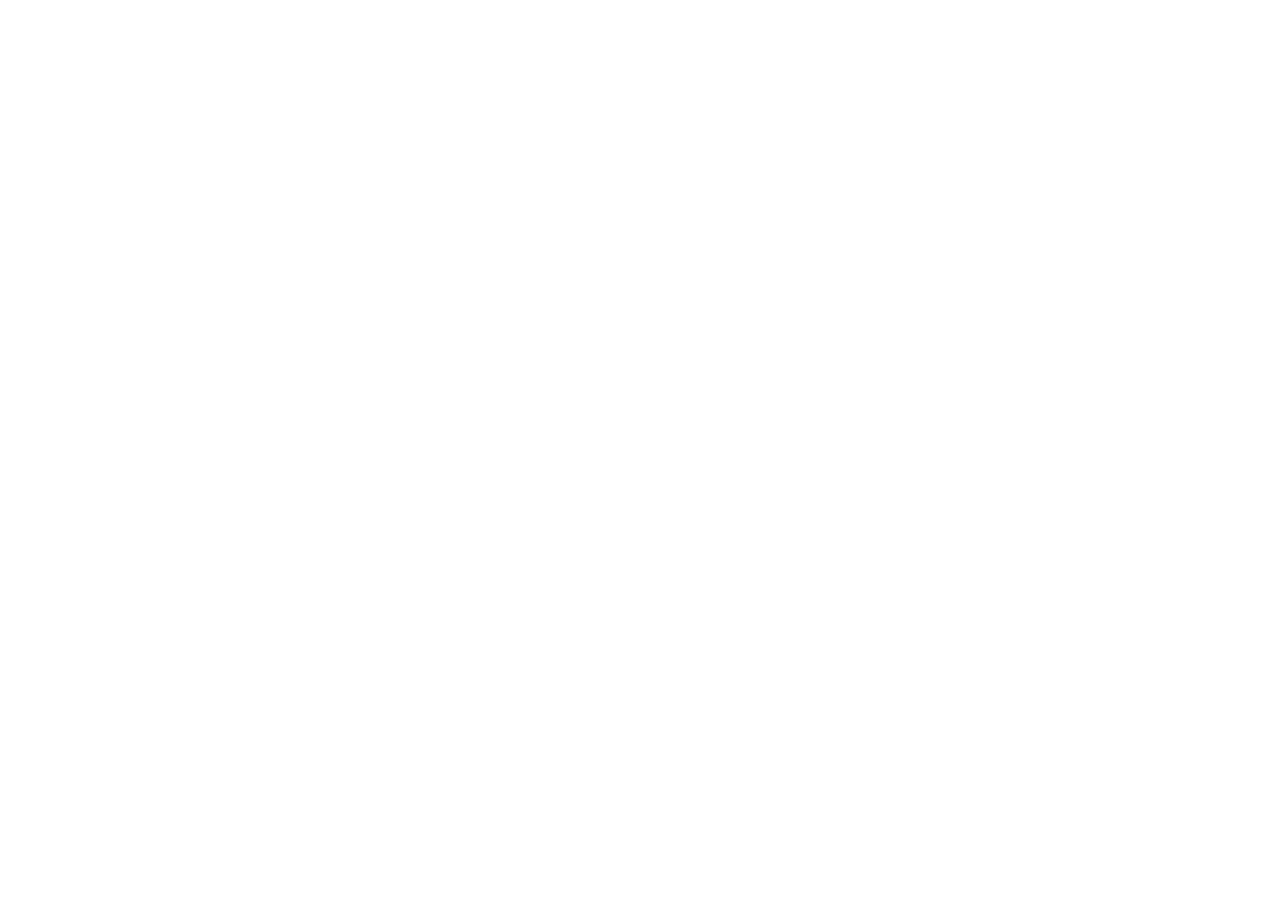
==== beginQuiz.html @ 34bb399e "troubled start" ====
<!DOCTYPE html>
<html lang="en">
<head>
    <meta charset="UTF-8">
    <meta name="viewport" content="width=device-width, initial-scale=1.0">
    <title>Document</title>
</head>
<body>
    
</body>
</html>
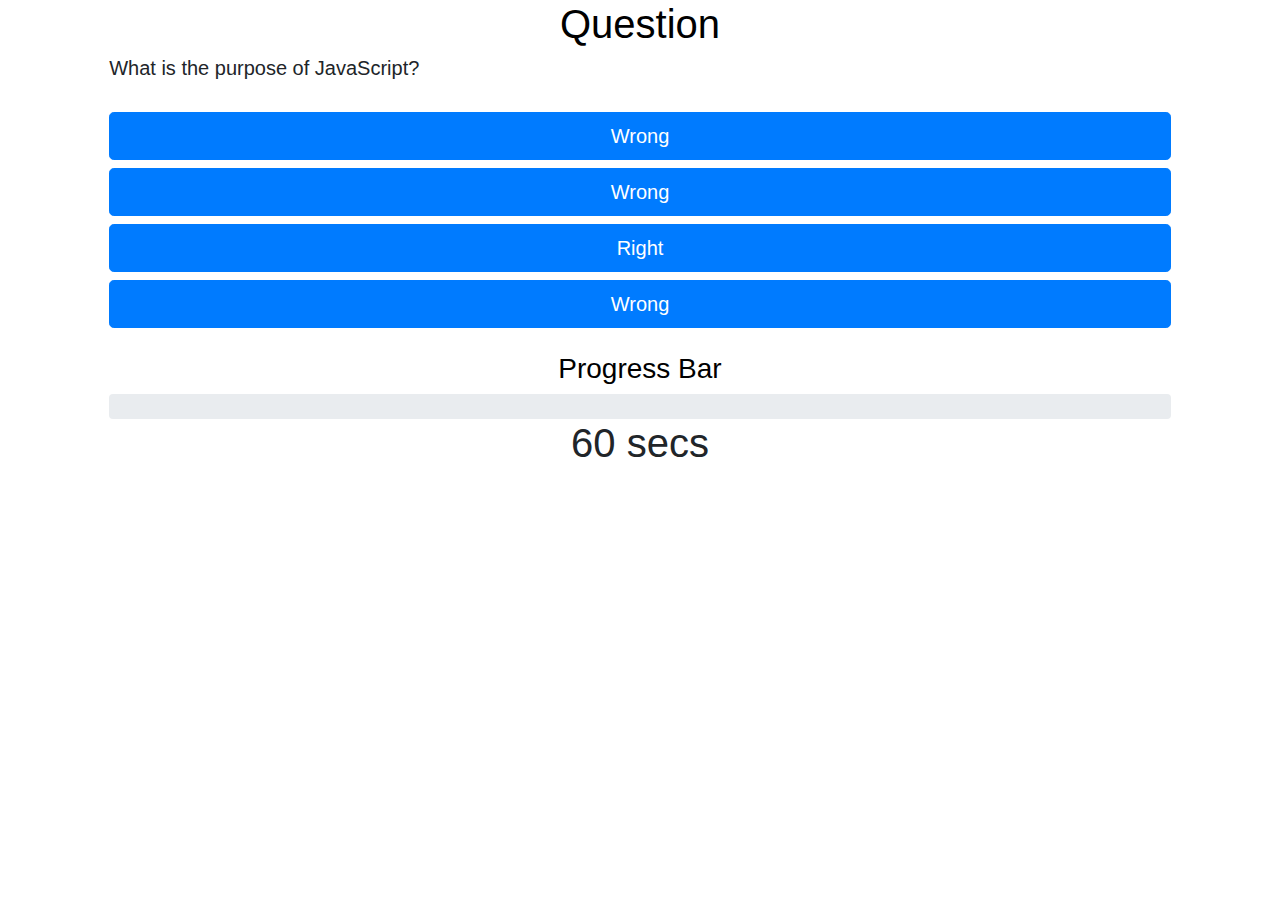
==== commit 62a187d3: "stuck at user input and storage" ====
--- a/beginQuiz.html
+++ b/beginQuiz.html
@@ -1,11 +1,88 @@
 <!DOCTYPE html>
 <html lang="en">
+
 <head>
-    <meta charset="UTF-8">
-    <meta name="viewport" content="width=device-width, initial-scale=1.0">
-    <title>Document</title>
+  <!-- Required meta tags -->
+  <meta charset="utf-8" />
+  <meta name="viewport" content="width=device-width, initial-scale=1, shrink-to-fit=no" />
+
+  <!-- Bootstrap CSS -->
+  <link rel="stylesheet" href="https://stackpath.bootstrapcdn.com/bootstrap/4.5.2/css/bootstrap.min.css"
+    integrity="sha384-JcKb8q3iqJ61gNV9KGb8thSsNjpSL0n8PARn9HuZOnIxN0hoP+VmmDGMN5t9UJ0Z" crossorigin="anonymous" />
+  <link rel="stylesheet" href="style.css" />
+
+  <!-- <script src="https://code.jquery.com/jquery-3.5.1.slim.min.js" integrity="sha384-DfXdz2htPH0lsSSs5nCTpuj/zy4C+OGpamoFVy38MVBnE+IbbVYUew+OrCXaRkfj" crossorigin="anonymous"></script>
+    <script src="https://cdn.jsdelivr.net/npm/popper.js@1.16.1/dist/umd/popper.min.js" integrity="sha384-9/reFTGAW83EW2RDu2S0VKaIzap3H66lZH81PoYlFhbGU+6BZp6G7niu735Sk7lN" crossorigin="anonymous"></script>
+    <script src="https://stackpath.bootstrapcdn.com/bootstrap/4.5.2/js/bootstrap.min.js" integrity="sha384-B4gt1jrGC7Jh4AgTPSdUtOBvfO8shuf57BaghqFfPlYxofvL8/KUEfYiJOMMV+rV" crossorigin="anonymous"></script>
+    <script src="script.js"></script> -->
+
+  <title>Fun Quiz</title>
 </head>
+
 <body>
-    
+  <div class="row">
+    <div class="col text-center">
+      <h1 class="tableStrong">Question</h1>
+    </div>
+  </div>
+  <div class="row">
+    <div class="col-1"></div>
+
+    <div class="col-10 media">
+      
+      <div class="media-body">
+        <h5 id="q1" class="mt-0">What is the purpose of JavaScript?</h5>
+        <br />
+        <button type="button" id="a1" class="btn btn-primary btn-lg btn-block">
+          Wrong
+        </button>
+        <button type="button" id="a2" class="btn btn-primary btn-lg btn-block">
+          Wrong
+        </button>
+        <button type="button" id="a3" class="btn btn-primary btn-lg btn-block">
+          Right
+        </button>
+        <button type="button" id="a4" class="btn btn-primary btn-lg btn-block">
+          Wrong
+        </button>
+      </div>
+    </div>
+  </div>
+  <br />
+  <div class="row">
+    <div class="col text-center">
+      <h3 class="tableStrong">Progress Bar</h3>
+    </div>
+  </div>
+  <div class="row">
+    <div class="col-1"></div>
+    <div id="q1" class="col-10">
+      <div class="progress" style="height: 25px;">
+        <div class="progress-bar" role="progressbar" style="width: 0%;" aria-valuemin="0" aria-valuemax="100">
+          0/6
+        </div>
+      </div>
+    </div>
+  </div>
+  <div class="row">
+    <div class="col-1"></div>
+    <div id="q1" class="col-10">
+      <h1 id="time" class="text-center">60 secs</h1>
+    </div>
+  </div>
+  </div>
+  <!-- Optional JavaScript -->
+  <!-- jQuery first, then Popper.js, then Bootstrap JS -->
+  <script src="https://code.jquery.com/jquery-3.5.1.slim.min.js"
+    integrity="sha384-DfXdz2htPH0lsSSs5nCTpuj/zy4C+OGpamoFVy38MVBnE+IbbVYUew+OrCXaRkfj"
+    crossorigin="anonymous"></script>
+  <script src="https://cdn.jsdelivr.net/npm/popper.js@1.16.1/dist/umd/popper.min.js"
+    integrity="sha384-9/reFTGAW83EW2RDu2S0VKaIzap3H66lZH81PoYlFhbGU+6BZp6G7niu735Sk7lN"
+    crossorigin="anonymous"></script>
+  <script src="https://stackpath.bootstrapcdn.com/bootstrap/4.5.2/js/bootstrap.min.js"
+    integrity="sha384-B4gt1jrGC7Jh4AgTPSdUtOBvfO8shuf57BaghqFfPlYxofvL8/KUEfYiJOMMV+rV"
+    crossorigin="anonymous"></script>
+  <script src="script.js"></script>
 </body>
+
 </html>--- a/style.css
+++ b/style.css
@@ -0,0 +1,58 @@
+#quizStarter {
+  background-color: black;
+  width: 500px;
+  height: 300px;
+  background-image: url(images/QuizTime.jpg);
+  border-color: white;
+}
+
+#scoreViewer {
+  background-color: black;
+  width: 500px;
+  height: 300px;
+  background-image: url(images/HighScores.jpg);
+  border-color: black;
+  color: black;
+}
+
+.break {
+  border-color: black;
+  border-width: 2px;
+  background-color: white;
+  display: block;
+  margin-left: auto;
+  margin-right: auto;
+}
+
+.break2 {
+  border-color: black;
+  border-width: 2px;
+  background-color: white;
+  display: block;
+  margin-left: auto;
+  margin-right: auto;
+}
+
+.whiteBackground {
+  background-color: white;
+  padding: 0px;
+  font-family: "Open Sans", sans-serif;
+}
+
+.tableStrong {
+  font-family: "Arimo", sans-serif;
+  /* font-family: 'Open Sans', sans-serif; */
+  color: black;
+  background-color: white;
+  /* font: 36px; */
+}
+
+.progress-bar{
+    background-color: green;
+}
+
+#userScoreHeader{
+  background-color:white;
+  color:black;
+  border-top: none;
+}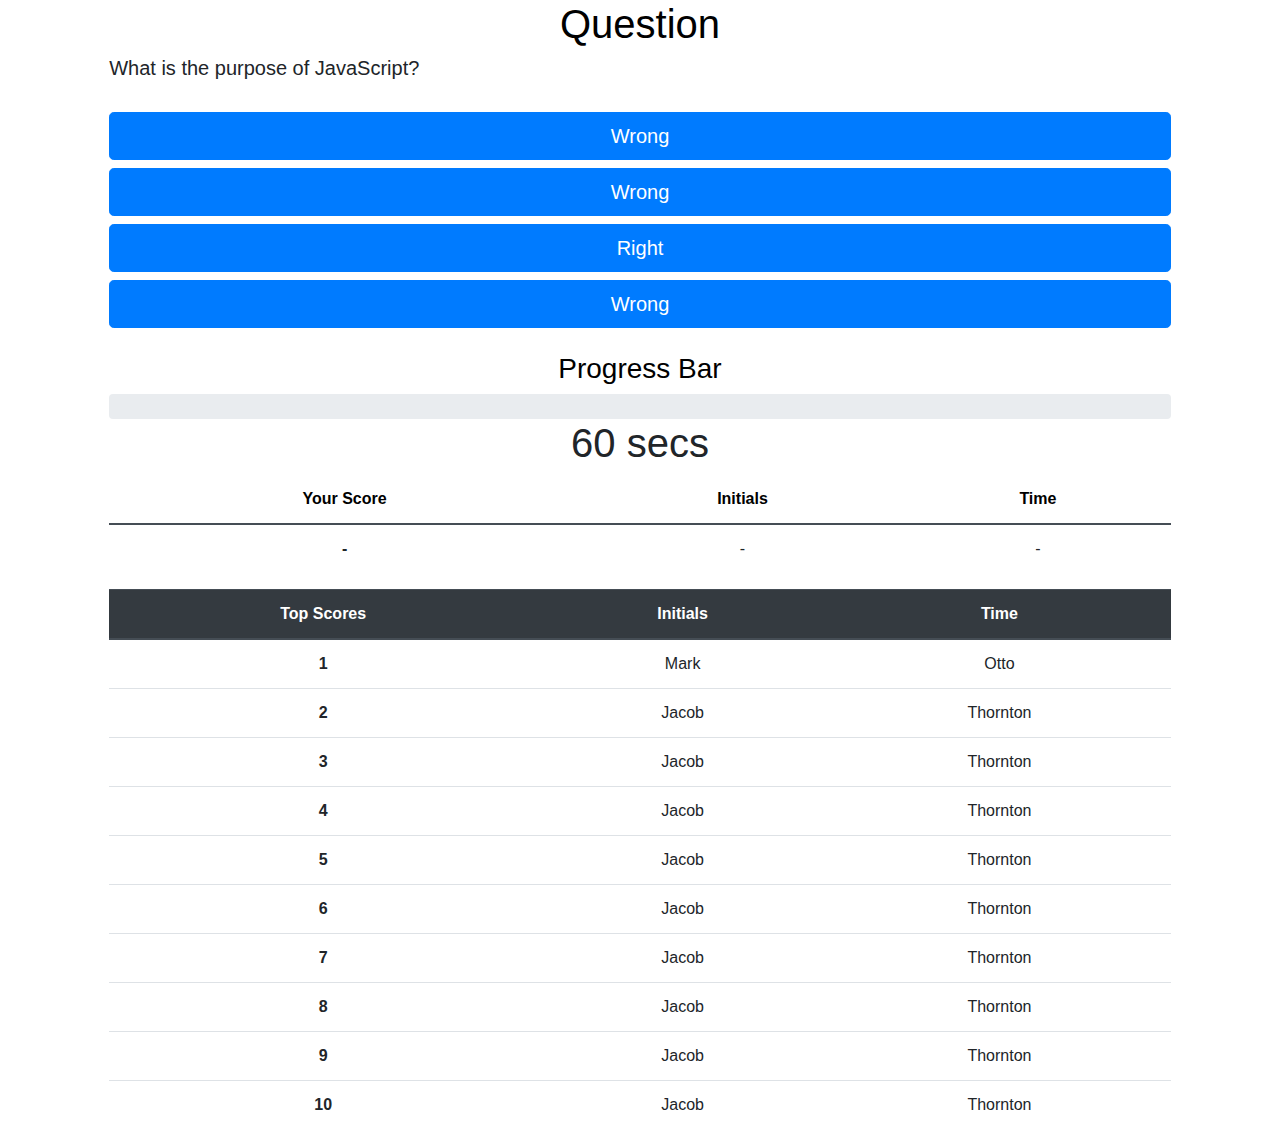
==== commit 26f0c77e: "just display left to go" ====
--- a/beginQuiz.html
+++ b/beginQuiz.html
@@ -20,12 +20,12 @@
 </head>
 
 <body>
-  <div class="row">
+  <div class="row hideLater">
     <div class="col text-center">
       <h1 class="tableStrong">Question</h1>
     </div>
   </div>
-  <div class="row">
+  <div class="row hideLater2">
     <div class="col-1"></div>
 
     <div class="col-10 media">
@@ -49,12 +49,12 @@
     </div>
   </div>
   <br />
-  <div class="row">
+  <div class="row hideLater3">
     <div class="col text-center">
       <h3 class="tableStrong">Progress Bar</h3>
     </div>
   </div>
-  <div class="row">
+  <div class="row hideLater4">
     <div class="col-1"></div>
     <div id="q1" class="col-10">
       <div class="progress" style="height: 25px;">
@@ -64,10 +64,92 @@
       </div>
     </div>
   </div>
+  <div class="row hideLater5">
+    <div class="col-1"></div>
+    <div id="q1" class="col-10">
+      <h1 id="time" class="text-center">60 secs</h1>
+    </div>
+  </div>
   <div class="row">
     <div class="col-1"></div>
     <div id="q1" class="col-10">
-      <h1 id="time" class="text-center">60 secs</h1>
+    <table class="table text-center">
+      <thead class="thead-dark">
+        <tr>
+          <th id="userScoreHeader">Your Score</th>
+          <th id="userScoreHeader">Initials</th>
+          <th id="userScoreHeader">Time</th>
+        </tr>
+      </thead>
+      <tbody>
+        <tr>
+          <th scope="row" id="testScore">-</th>
+          <td id="testTaker">-</td>
+          <td id="testTime">-</td>
+        </tr>
+      </tbody>
+    </table>
+    <table class="table text-center hideNow showLater">
+      <thead class="thead-dark">
+        <tr>
+          <th>Top Scores</th>
+          <th>Initials</th>
+          <th>Time</th>
+        </tr>
+      </thead>
+      <tbody id="topTen">
+        <tr id="topTenRow">
+          <th scope="row" id="top1userScore">1</th>
+          <td id="top1userName">Mark</td>
+          <td id="top1userTime">Otto</td>
+        </tr>
+        <tr>
+          <th scope="row" id="top2">2</th>
+          <td>Jacob</td>
+          <td>Thornton</td>
+        </tr>
+        <tr>
+          <th scope="row" id="top3">3</th>
+          <td>Jacob</td>
+          <td>Thornton</td>
+        </tr>
+        <tr>
+          <th scope="row" id="top4">4</th>
+          <td>Jacob</td>
+          <td>Thornton</td>
+        </tr>
+        <tr>
+          <th scope="row" id="top5">5</th>
+          <td>Jacob</td>
+          <td>Thornton</td>
+        </tr>
+        <tr>
+          <th scope="row" id="top6">6</th>
+          <td>Jacob</td>
+          <td>Thornton</td>
+        </tr>
+        <tr>
+          <th scope="row" id="top7">7</th>
+          <td>Jacob</td>
+          <td>Thornton</td>
+        </tr>
+        <tr>
+          <th scope="row" id="top8">8</th>
+          <td>Jacob</td>
+          <td>Thornton</td>
+        </tr>
+        <tr>
+          <th scope="row" id="top9">9</th>
+          <td>Jacob</td>
+          <td>Thornton</td>
+        </tr>
+        <tr>
+          <th scope="row" id="top10">10</th>
+          <td>Jacob</td>
+          <td>Thornton</td>
+        </tr>
+      </tbody>
+    </table>
     </div>
   </div>
   </div>
@@ -83,6 +165,7 @@
     integrity="sha384-B4gt1jrGC7Jh4AgTPSdUtOBvfO8shuf57BaghqFfPlYxofvL8/KUEfYiJOMMV+rV"
     crossorigin="anonymous"></script>
   <script src="script.js"></script>
+  
 </body>
 
 </html>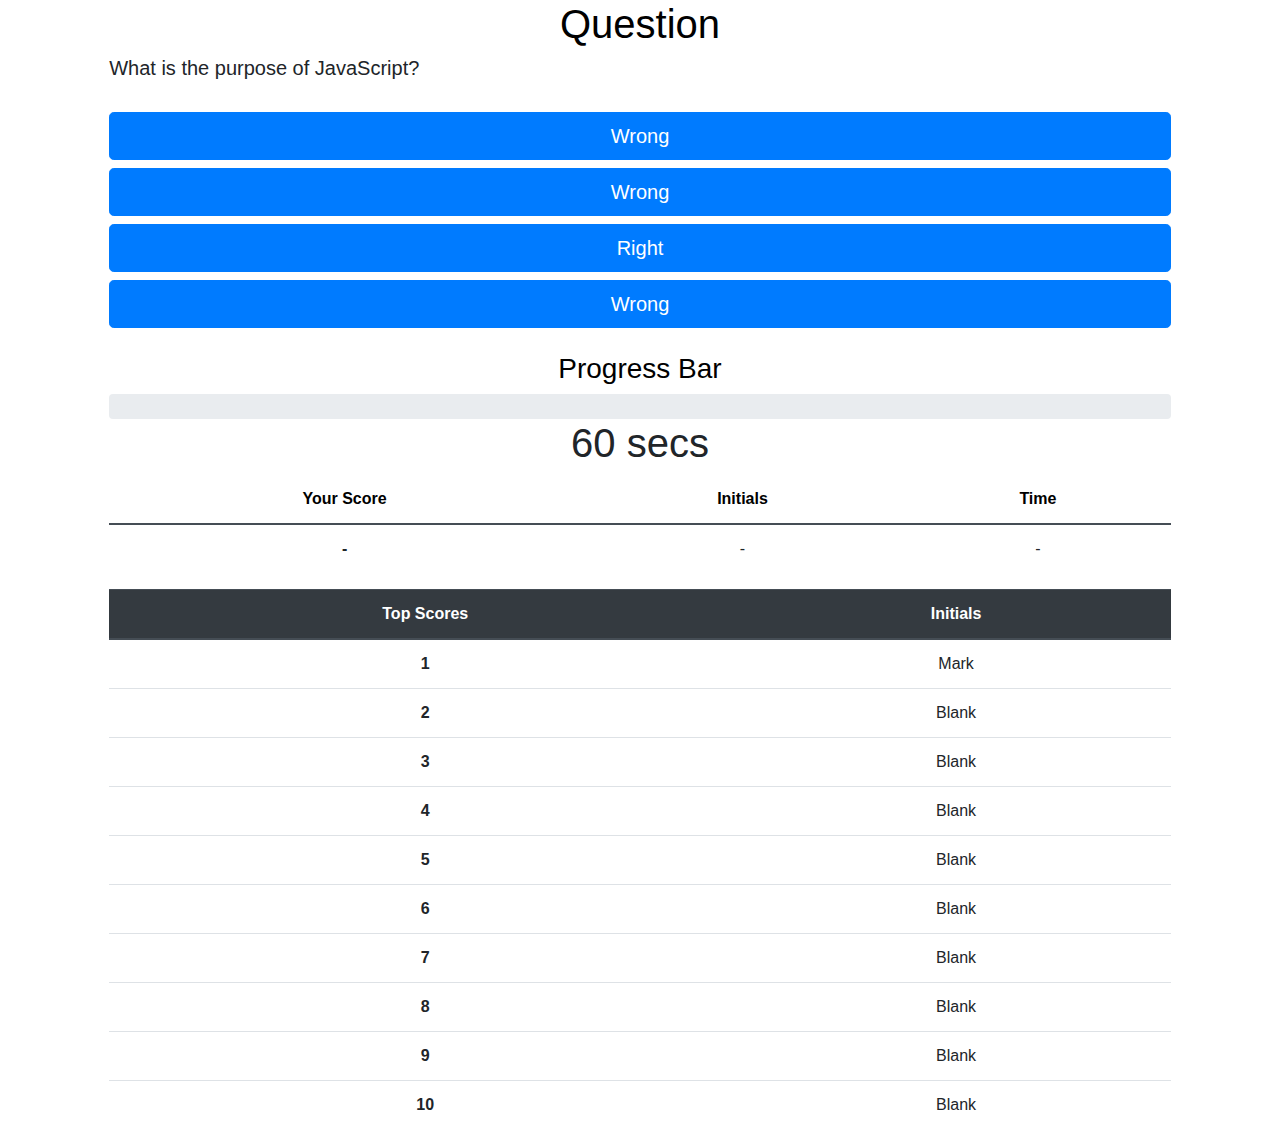
==== commit 9e7bdb38: "with the display working" ====
--- a/beginQuiz.html
+++ b/beginQuiz.html
@@ -94,59 +94,49 @@
         <tr>
           <th>Top Scores</th>
           <th>Initials</th>
-          <th>Time</th>
+          <!-- <th>Time</th> -->
         </tr>
       </thead>
       <tbody id="topTen">
         <tr id="topTenRow">
           <th scope="row" id="top1userScore">1</th>
           <td id="top1userName">Mark</td>
-          <td id="top1userTime">Otto</td>
         </tr>
         <tr>
-          <th scope="row" id="top2">2</th>
-          <td>Jacob</td>
-          <td>Thornton</td>
+          <th scope="row" id="top2userScore">2</th>
+          <td id="top2userName">Blank</td>
         </tr>
         <tr>
-          <th scope="row" id="top3">3</th>
-          <td>Jacob</td>
-          <td>Thornton</td>
+          <th scope="row" id="top3userScore">3</th>
+          <td id="top3userName">Blank</td>
         </tr>
         <tr>
-          <th scope="row" id="top4">4</th>
-          <td>Jacob</td>
-          <td>Thornton</td>
+          <th scope="row" id="top4userScore">4</th>
+          <td id="top4userName">Blank</td>
         </tr>
         <tr>
-          <th scope="row" id="top5">5</th>
-          <td>Jacob</td>
-          <td>Thornton</td>
+          <th scope="row" id="top5userScore">5</th>
+          <td id="top5userName">Blank</td>
         </tr>
         <tr>
-          <th scope="row" id="top6">6</th>
-          <td>Jacob</td>
-          <td>Thornton</td>
+          <th scope="row" id="top6userScore">6</th>
+          <td id="top6userName">Blank</td>
         </tr>
         <tr>
-          <th scope="row" id="top7">7</th>
-          <td>Jacob</td>
-          <td>Thornton</td>
+          <th scope="row" id="top7userScore">7</th>
+          <td id="top7userName">Blank</td>
         </tr>
         <tr>
-          <th scope="row" id="top8">8</th>
-          <td>Jacob</td>
-          <td>Thornton</td>
+          <th scope="row" id="top8userScore">8</th>
+          <td id="top8userName">Blank</td>
         </tr>
         <tr>
-          <th scope="row" id="top9">9</th>
-          <td>Jacob</td>
-          <td>Thornton</td>
+          <th scope="row" id="top9userScore">9</th>
+          <td id="top9userName">Blank</td>
         </tr>
         <tr>
-          <th scope="row" id="top10">10</th>
-          <td>Jacob</td>
-          <td>Thornton</td>
+          <th scope="row" id="top10userScore">10</th>
+          <td id="top10userName">Blank</td>
         </tr>
       </tbody>
     </table>
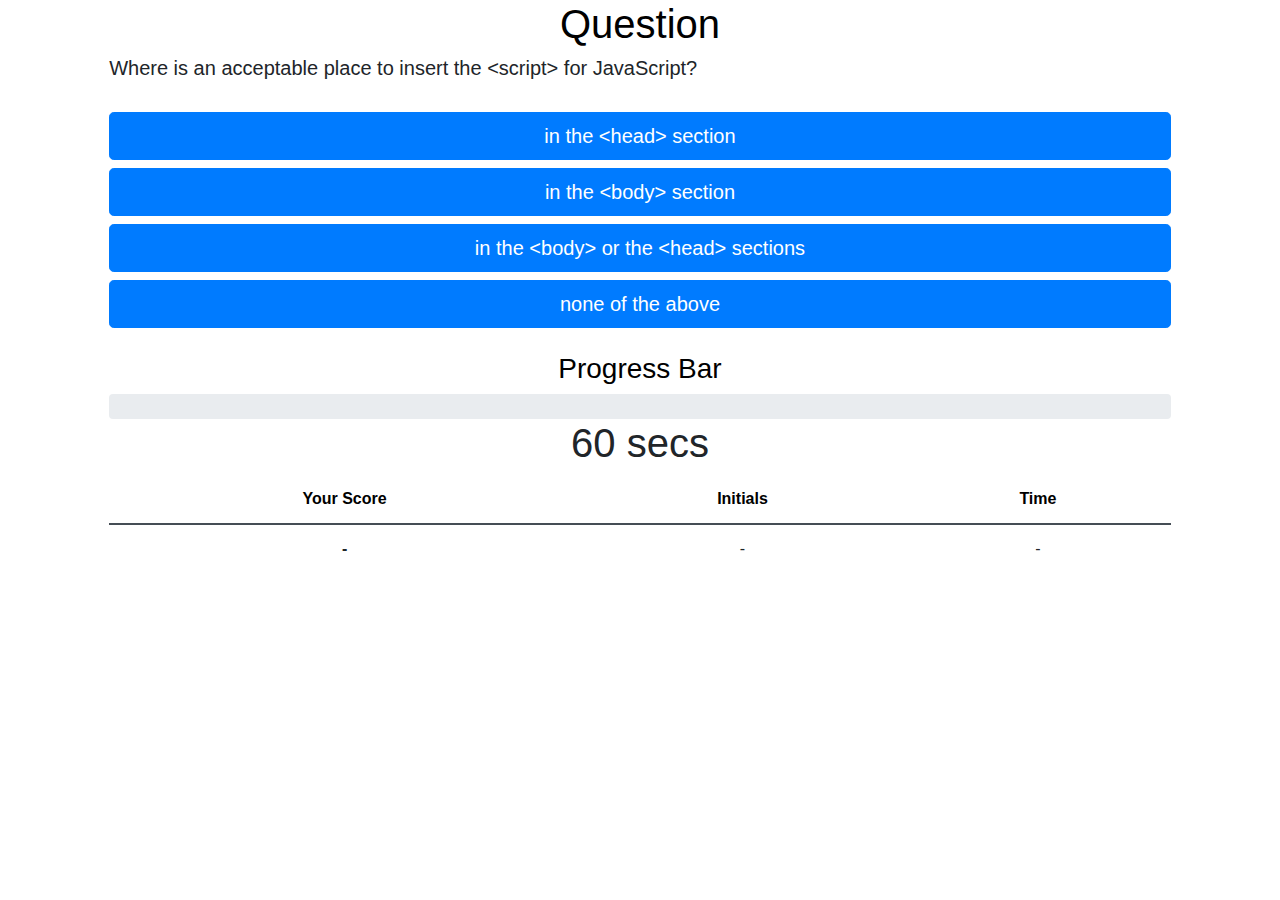
==== commit 461cf81f: "fixed typo" ====
--- a/beginQuiz.html
+++ b/beginQuiz.html
@@ -100,7 +100,7 @@
       <tbody id="topTen">
         <tr id="topTenRow">
           <th scope="row" id="top1userScore">1</th>
-          <td id="top1userName">Mark</td>
+          <td id="top1userName">Blank</td>
         </tr>
         <tr>
           <th scope="row" id="top2userScore">2</th>
